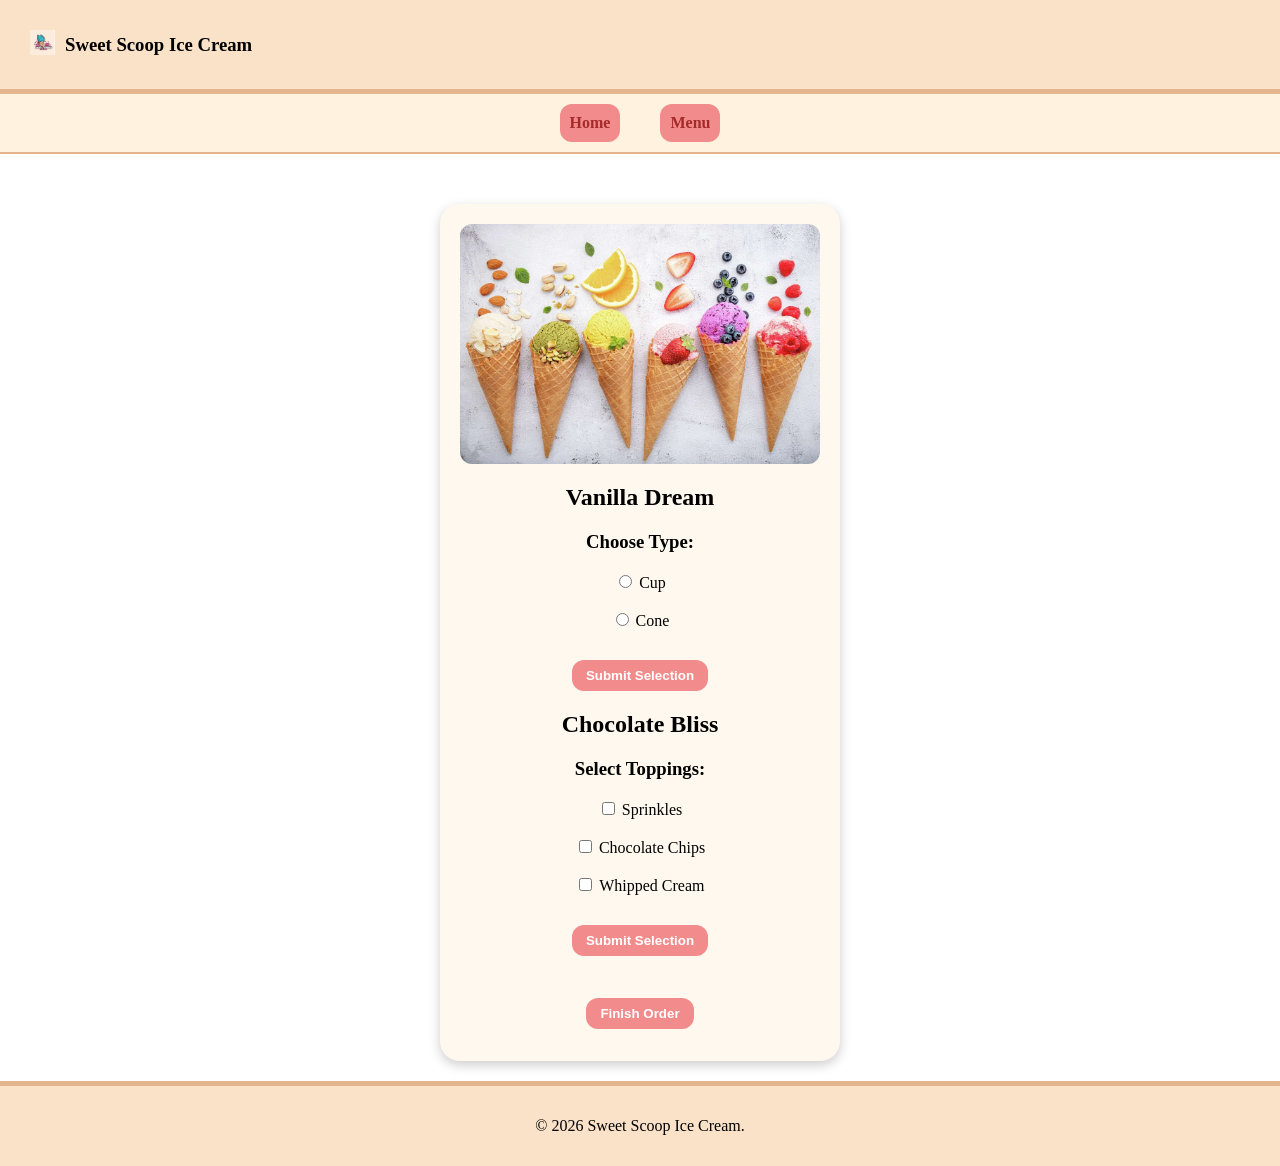
==== customize_order.html @ 4698bee8 "initial commit - assignmen1" ====
<!DOCTYPE html>
<html lang="en">

<head>
    <meta charset="UTF-8">
    <meta name="viewport" content="width=device-width, initial-scale=1.0">
    <title>Customize Order</title>
    <link rel="stylesheet" href="styles.css">
</head>

<body>
    <header id="page_header">
        <div>
            <div><img src="img/logo.jpeg" alt="Sweet Scoop Ice Cream Logo"></div>
        </div>

        <div>
            <h3>Sweet Scoop Ice Cream</h3>
        </div>
    </header>

    <nav>
        <ul>
            <li><a href="index.html">Home</a></li>
            <li><a href="menu_view.html">Menu</a></li>
        </ul>
    </nav>

    <main class="customize_order_main">
        

        <form action="order_summary.html">
            <div>
                <img src="img/icecream_banner.jpeg" alt="Banner image for customizing order" id="banner_img">
            </div>

            <h2>Vanilla Dream</h2>
            <h3>Choose Type:</h3>

            <input type="radio" id="type_cup" name="type" value="Cup">
            <label for="type_cup">Cup</label><br><br>
            <input type="radio" id="type_cone" name="type" value="Cone">
            <label for="type_cone">Cone</label><br><br>
            <button type="button" name="update_order" value="submit_icecream_type">Submit Selection</button>

            <h2>Chocolate Bliss</h2>
            <h3>Select Toppings:</h3>

            <input type="checkbox" id="topping1" name="topping1" value="Sprinkles">
            <label for="topping1">Sprinkles</label><br><br>
            <input type="checkbox" id="topping2" name="topping2" value="Chocolate Chips">
            <label for="topping2">Chocolate Chips</label><br><br>
            <input type="checkbox" id="topping3" name="topping3" value="Whipped Cream">
            <label for="topping3">Whipped Cream</label><br><br>
            <button type="button" name="update_order" value="submit_toppings">Submit Selection</button>

            <br>
            <button type="submit">Finish Order</button>
        </form>
    </main>

    <footer>
        <p>&copy; 2026 Sweet Scoop Ice Cream.</p>
    </footer>
</body>

</html>
---- styles.css ----
html,
body {
    margin: 0;
    padding: 0;
    height: 100%;
}

body {
    min-height: 100vh;
    display: flex;
    flex-direction: column;
}

main {
    flex: 1;
}

main section h2 { text-align: center; }

header {
    background-color: #f9e2c8;
    display: flex;
    gap: 10px;
    align-items: center;
    justify-content: flex-start;
    padding: 15px 30px;
    border-bottom: 5px solid #e4b48c;
}

header img {
    width: 25px;
    height: 25px;
}

#page_header > div {
    margin: 0;
    display: flex;
    align-items: center;
}

nav {
    background-color: #fff3e0;
    display: flex;
    justify-content: center;
    padding: 10px;
    border-bottom: 2px solid #e4b48c;
    margin-bottom: 30px;
    flex-wrap: wrap;
}

nav ul {
    list-style: none;
    margin: 0;
    padding: 0;
    display: flex;
    flex-wrap: wrap;
    gap: 20px;
    align-items: center;
}

nav a {
    display: block;
    text-decoration: none;
    color: brown;
    background-color: #f28c8c;
    font-weight: bold;
    padding: 10px;
    margin-left: 10px;
    margin-right: 10px;
    border-radius: 12px;
}

main section {
    display: flex;
    background-color: #fff8ee;
    border-radius: 25px;
    margin-bottom: 40px;
    box-shadow: 0 4px 12px rgba(0, 0, 0, 0.2);
    justify-content: center;
    align-items: center;
    flex-direction: column;
    padding: 25px;
}

footer {
    background-color: #f9e2c8;
    display: flex;
    row-gap: 10px;
    align-items: center;
    justify-content: center;
    padding: 15px;
    border-top: 5px solid #e4b48c;
}

.index_main {
    display: flex;
    flex-direction: column;
    justify-content: center;
    width: 100%;
    max-width: 1100px;
    margin: 0 auto;
    padding: 20px;
    box-sizing: border-box;
}

.login_main {
    display: flex;
    justify-content: center;
    width: 100%;
    max-width: 1100px;
    margin: 0 auto;
    padding: 20px;
}

#login_container {
    display: flex;
    flex-direction: column;
    gap: 20px;
    justify-content: center;
    align-items: center;
    background-color: #fff8ee;
    border-radius: 20px;
    box-shadow: 0 4px 12px rgba(0, 0, 0, 0.2);
    padding: 20px;
}

#login_form {
    text-align: center;
    margin: 0 auto 70px;
}

#login_form input[type="text"],
#login_form input[type="password"] {
    background-color: #fff8ee;
}

form button,
.add_btn {
    background-color: #f28c8c;
    color: #ffffff;
    font-weight: bold;
    border-radius: 12px;
    padding: 8px 14px;
    border: none;
    cursor: pointer;
}

.menu_main {
    width: 100%;
    max-width: 1100px;
    margin: 0 auto;
    padding: 20px;
    box-sizing: border-box;
}

.season_selector {
    text-align: center;
}

.season_selector select {
    background-color: #fff8ee;
    border-radius: 10px;
    padding: 6px 10px;
    border: 1px solid #e4b48c;
}

.tile_grid {
    text-align: center;
    display: flex;
    flex-wrap: wrap;
}

.ice_cream_tile {
    background-color: #ffffff;
    border: 20px solid #ffffff;
    border-radius: 20px;
    padding: 15px;
    margin: 15px;
    box-shadow: 0 4px 12px rgba(0, 0, 0, 0.2);
    width: calc(33.333% - 30px);
    text-align: center;
    box-sizing: border-box;
}

.ice_cream_tile img {
    width: 100%;
    height: 180px;
    object-fit: cover;
    border-radius: 12px;
}

.special_actions {
    margin-top: 10px;
}

.remove_btn {
    background-color: #c94c4c;
    color: #ffffff;
    font-weight: bold;
    border-radius: 12px;
    padding: 8px 14px;
    border: none;
    cursor: pointer;
}

.customize_link {
    display: inline-block;
    text-decoration: none;
    background-color: #f28c8c;
    color: #ffffff;
    font-weight: bold;
    border-radius: 12px;
    padding: 8px 14px;
    border: none;
    cursor: pointer;
}

#banner_img {
    width: 100%;
    height: 15rem;
    object-fit: cover;
    border-radius: 12px;
    display: block;
    margin: 0 auto;
}

.customize_order_main {
    width: 100%;
    max-width: 1100px;
    margin: 0 auto;
    padding: 20px;
    display: flex;
    justify-content: center;
    flex-direction: column;
    align-items: center;
    border-radius: 25px;
}

.customize_order_main form {
    max-width: 500px;
    margin: 0 auto;
    text-align: center;
    padding: 20px;
    background-color: #fff8ee;
    border-radius: 20px;
    box-shadow: 0 4px 12px rgba(0, 0, 0, 0.2);
}

.customize_order_main form button {
    display: block;
    margin: 12px auto;
}

.action_btn {
    display: inline-block;
    text-decoration: none;
    background-color: #f28c8c;
    color: #ffffff;
    font-weight: bold;
    border-radius: 12px;
    padding: 8px 14px;
    border: none;
    cursor: pointer;
}

.order_summary_main {
    width: 100%;
    max-width: 1100px;
    margin: 0 auto;
    padding: 20px;
    display: flex;
    justify-content: center;
    flex-direction: column;
    align-items: center;
    box-sizing: border-box;
}

.order_summary_main > table {
    margin: 0 auto;
    border-collapse: collapse;
    border: 1px solid black;
    background-color: #fff8ee;
    text-align: left;
}

.order_summary_main td {
    border: 1px solid #000;
    padding: 10px 15px;
}

.summary_actions {
    display: flex;
    justify-content: center;
    gap: 12px;
    margin-top: 20px;
}
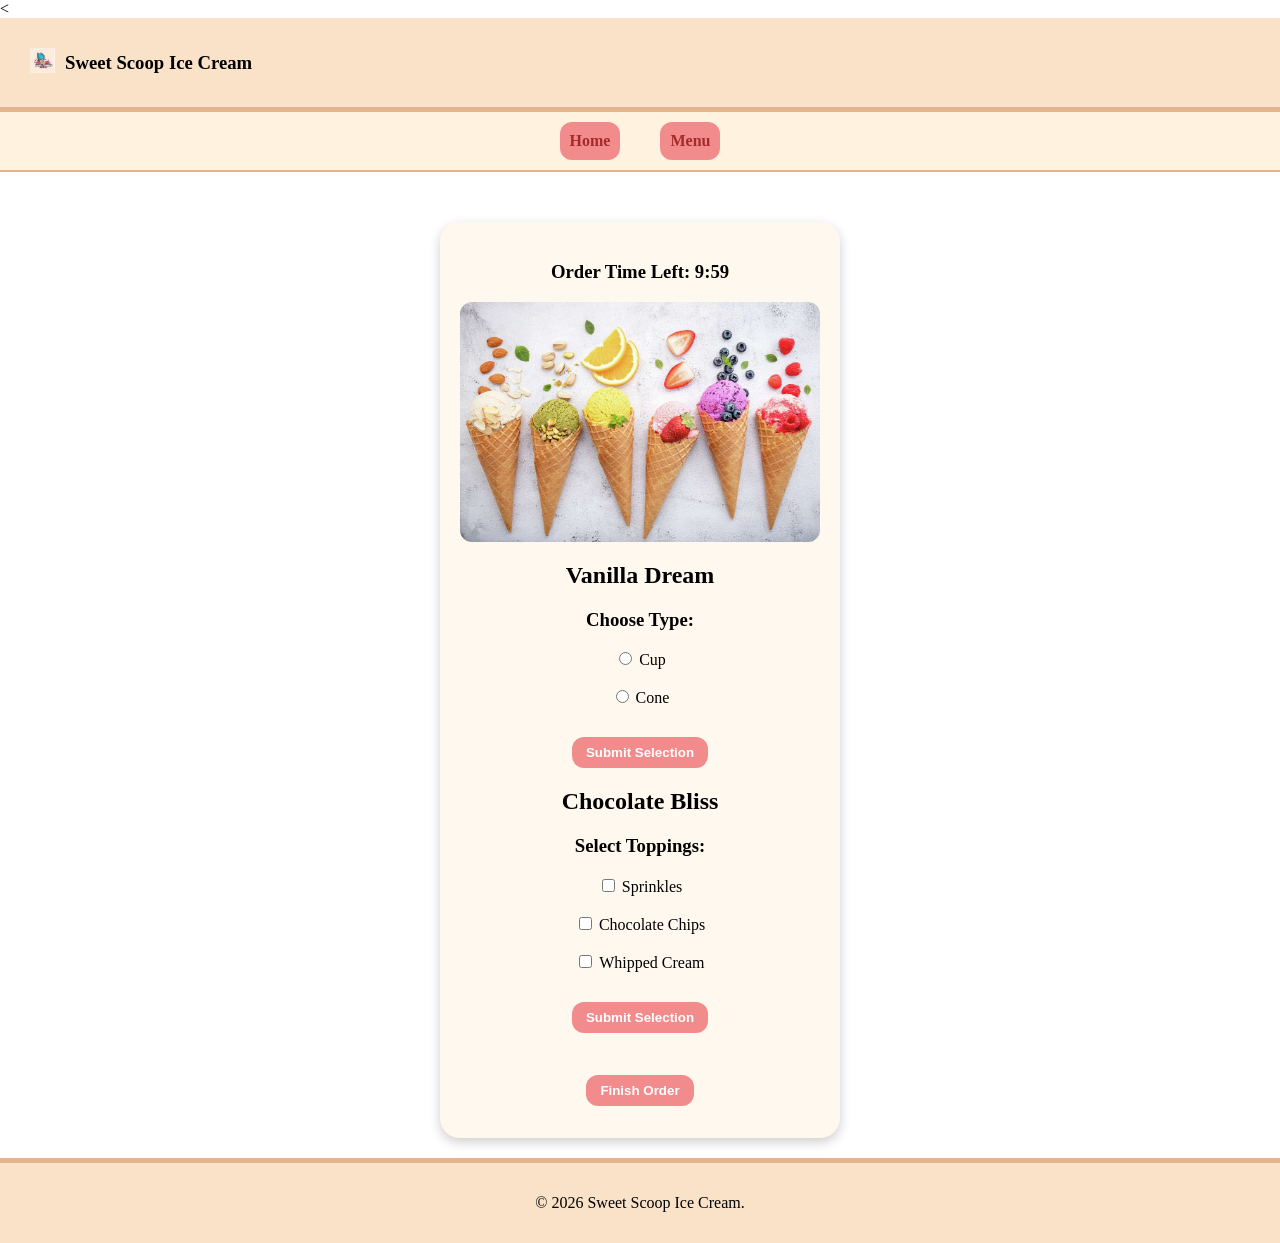
==== commit 1ca5e4e7: "started Customize Order Page" ====
--- a/customize_order.html
+++ b/customize_order.html
@@ -6,6 +6,7 @@
     <meta name="viewport" content="width=device-width, initial-scale=1.0">
     <title>Customize Order</title>
     <link rel="stylesheet" href="styles.css">
+    <
 </head>
 
 <body>
@@ -28,8 +29,9 @@
 
     <main class="customize_order_main">
         
+        <form action="order_summary.html">
+            <h3>Order Time Left: <span id="timer">10:00</span></h3>
 
-        <form action="order_summary.html">
             <div>
                 <img src="img/icecream_banner.jpeg" alt="Banner image for customizing order" id="banner_img">
             </div>
@@ -37,9 +39,9 @@
             <h2>Vanilla Dream</h2>
             <h3>Choose Type:</h3>
 
-            <input type="radio" id="type_cup" name="type" value="Cup">
+            <input type="radio" id="type_cup" name="type" value="Cup" required>
             <label for="type_cup">Cup</label><br><br>
-            <input type="radio" id="type_cone" name="type" value="Cone">
+            <input type="radio" id="type_cone" name="type" value="Cone" required>
             <label for="type_cone">Cone</label><br><br>
             <button type="button" name="update_order" value="submit_icecream_type">Submit Selection</button>
 
@@ -52,7 +54,7 @@
             <label for="topping2">Chocolate Chips</label><br><br>
             <input type="checkbox" id="topping3" name="topping3" value="Whipped Cream">
             <label for="topping3">Whipped Cream</label><br><br>
-            <button type="button" name="update_order" value="submit_toppings">Submit Selection</button>
+            <button type="button" name="update_order" value="submit_icecream_toppings">Submit Selection</button>
 
             <br>
             <button type="submit">Finish Order</button>
@@ -62,6 +64,7 @@
     <footer>
         <p>&copy; 2026 Sweet Scoop Ice Cream.</p>
     </footer>
+    <script src="customize_order.js"></script>
 </body>
 
 </html>
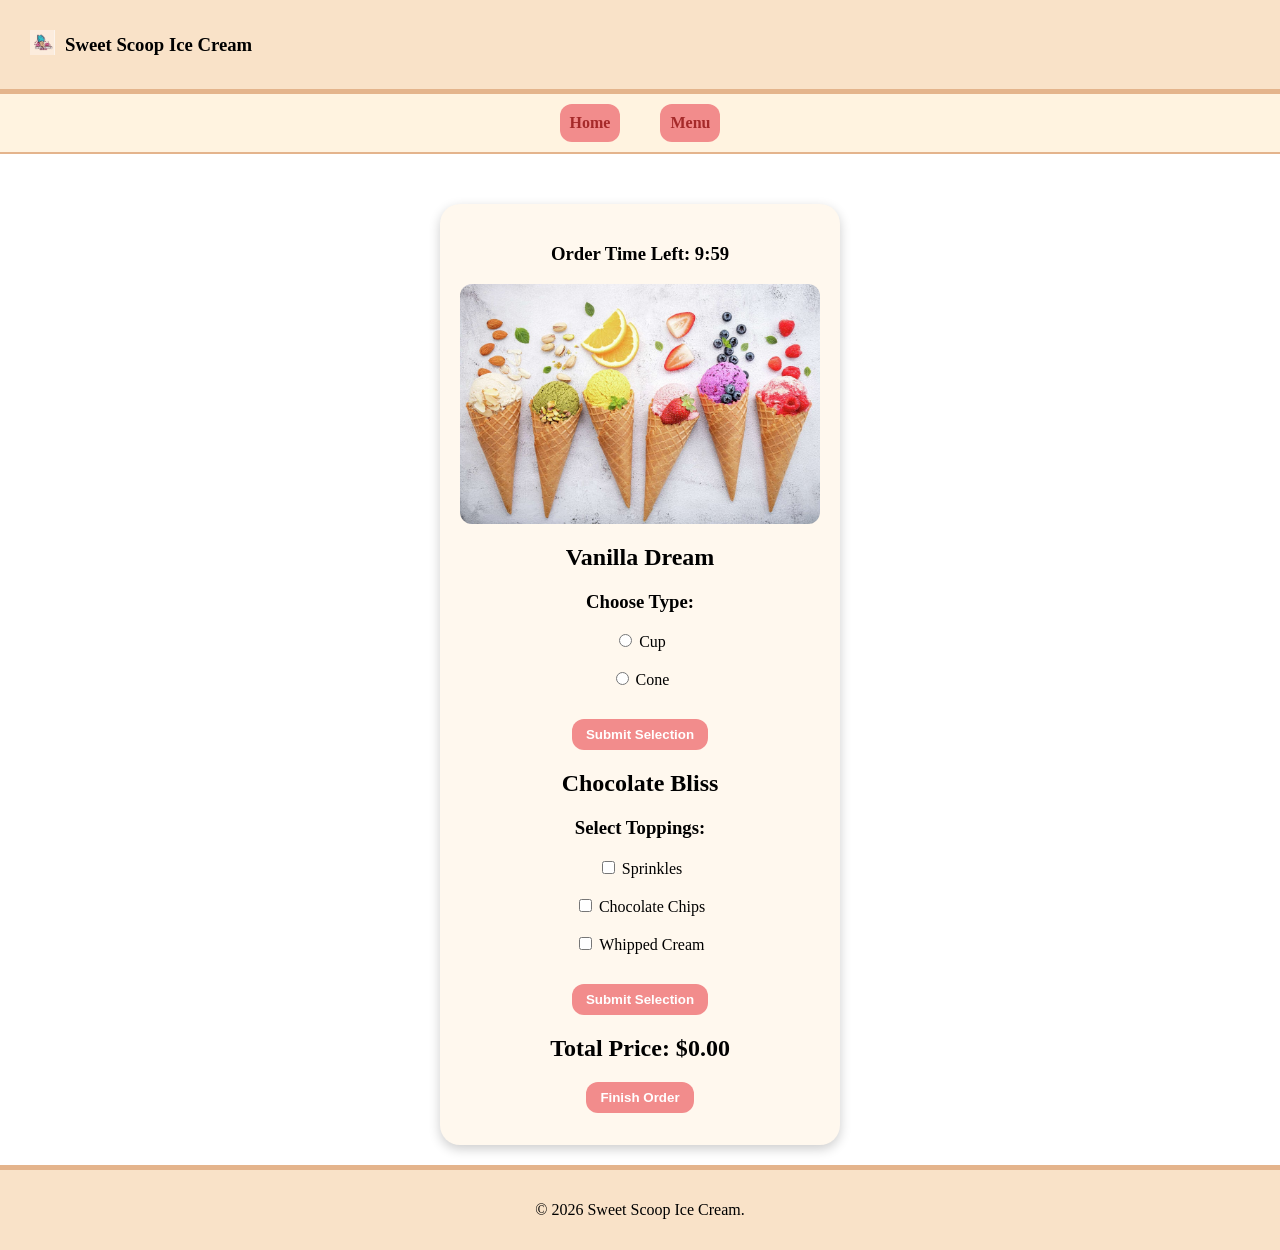
==== commit d8b42f13: "part 2 and 3 fully done" ====
--- a/customize_order.html
+++ b/customize_order.html
@@ -6,7 +6,6 @@
     <meta name="viewport" content="width=device-width, initial-scale=1.0">
     <title>Customize Order</title>
     <link rel="stylesheet" href="styles.css">
-    <
 </head>
 
 <body>
@@ -56,7 +55,8 @@
             <label for="topping3">Whipped Cream</label><br><br>
             <button type="button" name="update_order" value="submit_icecream_toppings">Submit Selection</button>
 
-            <br>
+            <h2>Total Price: $<span id="total_price">0.00</span></h2>
+            
             <button type="submit">Finish Order</button>
         </form>
     </main>
--- a/styles.css
+++ b/styles.css
@@ -110,6 +110,24 @@
     max-width: 1100px;
     margin: 0 auto;
     padding: 20px;
+}
+
+.signup_link {
+    display: inline-block;
+    text-decoration: none;
+    background-color: #f28c8c;
+    color: #ffffff;
+    font-weight: bold;
+    border-radius: 12px;
+    padding: 8px 14px;
+    border: none;
+    cursor: pointer;
+}
+
+#message {
+    padding:10px;
+    border-radius:5px;
+    text-align:center;
 }
 
 #login_container {
